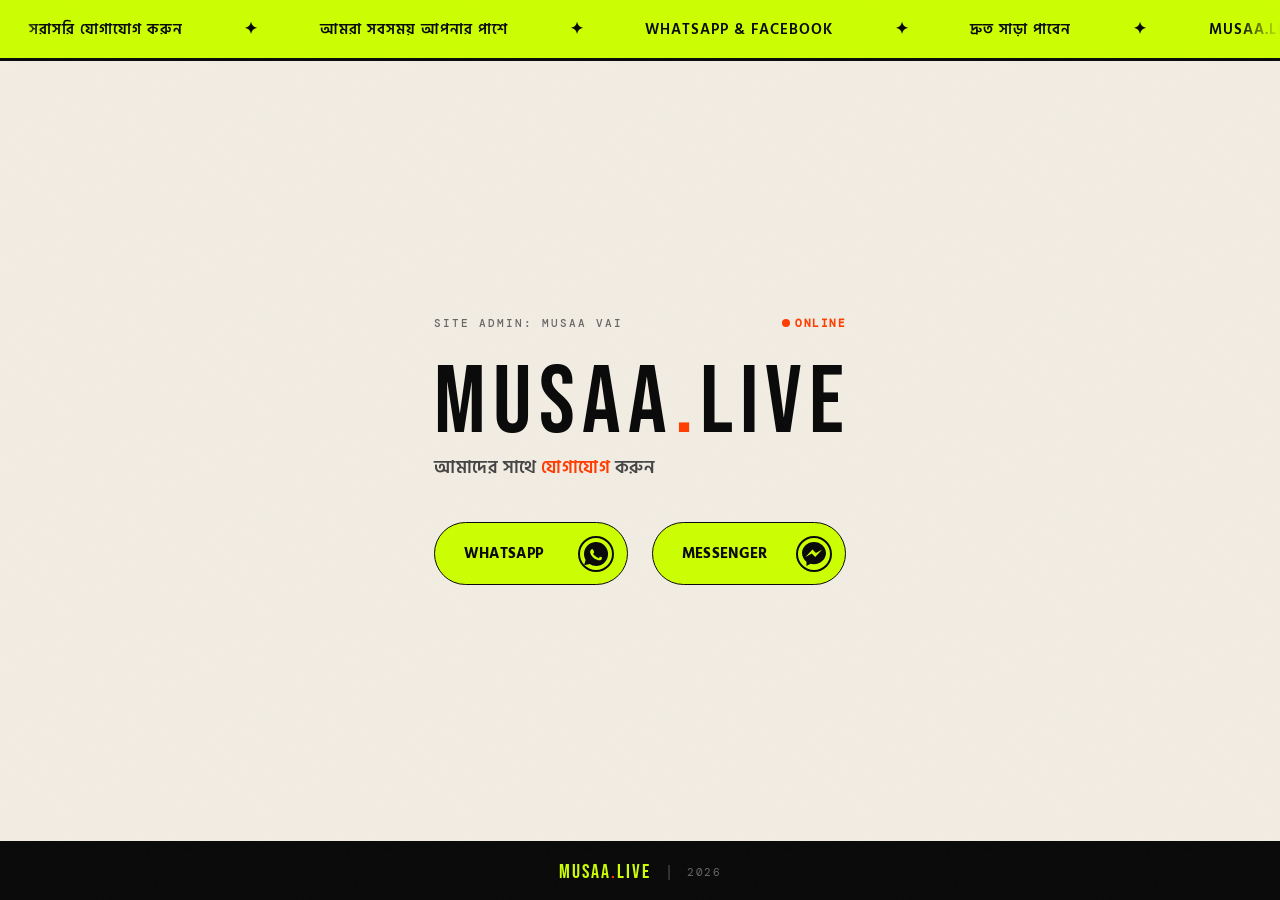
==== index.html @ 6d96a820 "Add files via upload" ====
<!DOCTYPE html>
<html lang="bn">

<head>
  <meta charset="UTF-8" />
  <meta name="viewport" content="width=device-width, initial-scale=1.0" />
  <title>Musaa.live — Agent List & Contact</title>
  <meta name="description"
    content="Musaa.live — সরাসরি যোগাযোগ করুন WhatsApp এবং Facebook এর মাধ্যমে। দ্রুত সাড়া পেতে আজই মেসেজ দিন।" />
  <meta name="keywords" content="Musaa.live, agent list, contact admin, whatsapp, facebook" />
  <meta property="og:title" content="Musaa.live — Agent Contact" />
  <meta property="og:description" content="সরাসরি যোগাযোগ করুন WhatsApp এবং Facebook এর মাধ্যমে।" />
  <meta property="og:type" content="website" />
  <meta name="robots" content="index, follow" />
  <link rel="canonical" href="https://musaa.live/" />

  <!-- Fonts -->
  <link rel="preconnect" href="https://fonts.googleapis.com" />
  <link rel="preconnect" href="https://fonts.gstatic.com" crossorigin />
  <link
    href="https://fonts.googleapis.com/css2?family=Hind+Siliguri:wght@400;500;600;700&family=Bebas+Neue&family=DM+Mono:wght@400;500;700&display=swap"
    rel="stylesheet" />

  <!-- Styles -->
  <link rel="stylesheet" href="style.css" />
</head>

<body>

  <!-- ── Ticker ── -->
  <div class="ticker" aria-hidden="true">
    <div class="ticker-track">
      <span>সরাসরি যোগাযোগ করুন</span>
      <span class="sep">✦</span>
      <span>আমরা সবসময় আপনার পাশে</span>
      <span class="sep">✦</span>
      <span>WhatsApp &amp; Facebook</span>
      <span class="sep">✦</span>
      <span>দ্রুত সাড়া পাবেন</span>
      <span class="sep">✦</span>
      <span>Musaa.live</span>
      <span class="sep">✦</span>
      <!-- duplicate for seamless loop -->
      <span>সরাসরি যোগাযোগ করুন</span>
      <span class="sep">✦</span>
      <span>আমরা সবসময় আপনার পাশে</span>
      <span class="sep">✦</span>
      <span>WhatsApp &amp; Facebook</span>
      <span class="sep">✦</span>
      <span>দ্রুত সাড়া পাবেন</span>
      <span class="sep">✦</span>
      <span>Musaa.live</span>
      <span class="sep">✦</span>
    </div>
  </div>

  <!-- ── Main ── -->
  <main>

    <!-- Top Strip -->
    <div class="top-strip">
      <span class="site-tag">Site admin: Musaa Vai</span>
      <span class="live-dot">Online</span>
    </div>

    <!-- Hero -->
    <div class="hero">
      <div class="brand-name">Musaa<span class="accent-dot">.</span>live</div>
      <p class="hero-sub">আমাদের সাথে <em>যোগাযোগ</em> করুন</p>
    </div>

    <!-- Buttons -->
    <div class="buttons-wrap">

      <!-- WhatsApp -->
      <a href="https://wa.me/917002348869" target="_blank" rel="noopener noreferrer" class="btn btn-whatsapp"
        aria-label="WhatsApp এ যোগাযোগ করুন">
        <div class="btn-inner">
          <div class="btn-text">
            <div class="btn-label">WhatsApp</div>
          </div>
          <div class="btn-icon-wrap">
            <svg width="24" height="24" viewBox="0 0 24 24" fill="none" xmlns="http://www.w3.org/2000/svg"
              aria-hidden="true">
              <path
                d="M12.031 0C5.385 0 0 5.386 0 12.032c0 2.128.552 4.2 1.602 6.02L.15 23.364l5.446-1.428A11.96 11.96 0 0 0 12.031 24c6.645 0 12.031-5.387 12.031-12.033S18.676 0 12.031 0z"
                fill="currentColor" />
              <path
                d="M18.57 15.65c-.29-.145-1.72-.85-1.986-.947-.268-.1-.462-.146-.657.146-.196.293-.75.946-.92 1.142-.167.195-.337.22-.628.073-1.196-.607-2.457-1.398-3.52-2.22-.843-.65-1.472-1.455-1.644-1.748-.173-.293-.018-.45.127-.597.13-.131.29-.34.436-.51.145-.17.195-.292.29-.487.1-.196.05-.366-.023-.513-.074-.146-.657-1.586-.9-2.17-.236-.57-.478-.493-.657-.502h-.561c-.195 0-.512.073-.78.365-.268.293-1.023.998-1.023 2.436 0 1.438 1.047 2.827 1.194 3.022.146.196 2.062 3.146 4.992 4.412.697.3 1.242.48 1.666.614.7.222 1.336.19 1.838.115.56-.083 1.72-.702 1.964-1.383.243-.68.243-1.266.17-1.388-.073-.122-.267-.195-.558-.34z"
                fill="#ccff00" />
            </svg>
          </div>
        </div>
      </a>

      <!-- Facebook -->
      <a href="https://m.me/irfanishonirob27293133" target="_blank" rel="noopener noreferrer" class="btn btn-facebook"
        aria-label="Facebook এ যোগাযোগ করুন">
        <div class="btn-inner">
          <div class="btn-text">
            <div class="btn-label">Messenger</div>
          </div>
          <div class="btn-icon-wrap">
            <svg width="24" height="24" viewBox="0 0 24 24" fill="none" xmlns="http://www.w3.org/2000/svg"
              aria-hidden="true">
              <path
                d="M12 0C5.373 0 0 4.974 0 11.111c0 3.498 1.744 6.614 4.469 8.654V24l4.088-2.242c1.092.3 2.246.464 3.443.464 6.627 0 12-4.974 12-11.111C24 4.974 18.627 0 12 0z"
                fill="currentColor" />
              <path d="M13.191 14.963l-3.308-3.518-6.425 3.518 7.04-7.469 3.393 3.517 6.34-3.517-7.04 7.469z"
                fill="#ccff00" />
            </svg>
          </div>
        </div>
      </a>

    </div>



  </main>

  <!-- ── Footer ── -->
  <footer>
    <div class="foot-brand">Musaa<span>.</span>live</div>
    <div class="foot-sep">|</div>
    <div class="foot-copy">2026</div>
  </footer>

  <!-- Scripts -->
  <script src="script.js"></script>
</body>

</html>
---- style.css ----
/* ============================================
   Musaa.live — Neo-Brutalist Contact Page
   style.css
   ============================================ */

@import url('https://fonts.googleapis.com/css2?family=Hind+Siliguri:wght@400;500;600;700&family=Bebas+Neue&family=DM+Mono:wght@400;500;700&display=swap');

/* ─── Reset & Variables ─── */
*,
*::before,
*::after {
  box-sizing: border-box;
  margin: 0;
  padding: 0;
}

:root {
  --black: #080808;
  --cream: #f2ede3;
  --wa-green: #00d84b;
  --fb-blue: #006eff;
  --accent: #ff3c00;
  --yellow: #ffe500;
  --border-w: 3px;
  --border: var(--border-w) solid var(--black);
  --shadow-sm: 5px 5px 0 var(--black);
  --shadow-md: 8px 8px 0 var(--black);
  --shadow-lg: 12px 12px 0 var(--black);
}

/* ─── Keyframes ─── */
@keyframes ticker-scroll {
  from {
    transform: translateX(0);
  }

  to {
    transform: translateX(-50%);
  }
}

@keyframes fade-up {
  from {
    opacity: 0;
    transform: translateY(24px);
  }

  to {
    opacity: 1;
    transform: translateY(0);
  }
}

@keyframes badge-float {

  0%,
  100% {
    transform: translateY(0) rotate(-2deg);
  }

  50% {
    transform: translateY(-5px) rotate(2deg);
  }
}

@keyframes icon-wiggle {

  0%,
  100% {
    transform: rotate(0deg);
  }

  20% {
    transform: rotate(-8deg) scale(1.08);
  }

  40% {
    transform: rotate(7deg) scale(1.05);
  }

  60% {
    transform: rotate(-4deg);
  }

  80% {
    transform: rotate(4deg);
  }
}

@keyframes wa-glow {

  0%,
  100% {
    box-shadow: var(--shadow-sm), 0 0 0 0 rgba(0, 216, 75, 0);
  }

  50% {
    box-shadow: var(--shadow-md), 0 0 0 8px rgba(0, 216, 75, 0.15);
  }
}

@keyframes fb-glow {

  0%,
  100% {
    box-shadow: var(--shadow-sm), 0 0 0 0 rgba(0, 110, 255, 0);
  }

  50% {
    box-shadow: var(--shadow-md), 0 0 0 8px rgba(0, 110, 255, 0.15);
  }
}

@keyframes noise {
  0% {
    background-position: 0 0;
  }

  25% {
    background-position: 3px -3px;
  }

  50% {
    background-position: -3px 3px;
  }

  75% {
    background-position: 3px 3px;
  }

  100% {
    background-position: 0 0;
  }
}

@keyframes dot-blink {

  0%,
  100% {
    opacity: 1;
  }

  50% {
    opacity: 0.3;
  }
}

@keyframes ripple-out {
  from {
    transform: scale(0);
    opacity: 0.35;
  }

  to {
    transform: scale(4);
    opacity: 0;
  }
}

@keyframes stripe-move {
  from {
    background-position: 0 0;
  }

  to {
    background-position: 40px 0;
  }
}

/* ─── Base ─── */
html,
body {
  height: 100%;
  background: var(--cream);
  color: var(--black);
  font-family: 'Hind Siliguri', sans-serif;
  overflow: hidden;
  display: flex;
  flex-direction: column;
}

/* Grain overlay */
body::after {
  content: '';
  position: fixed;
  inset: 0;
  pointer-events: none;
  z-index: 999;
  background-image: url("data:image/svg+xml,%3Csvg xmlns='http://www.w3.org/2000/svg' viewBox='0 0 200 200'%3E%3Cfilter id='g'%3E%3CfeTurbulence type='fractalNoise' baseFrequency='0.85' numOctaves='4' stitchTiles='stitch'/%3E%3C/filter%3E%3Crect width='100%25' height='100%25' filter='url(%23g)' opacity='0.035'/%3E%3C/svg%3E");
  background-size: 200px 200px;
  animation: noise 0.5s steps(1) infinite;
}

/* ─── Ticker ─── */
.ticker {
  width: 100%;
  background: #ccff00;
  color: var(--black);
  border-bottom: var(--border);
  padding: 16px 0;
  overflow: hidden;
  white-space: nowrap;
  flex-shrink: 0;
  position: relative;
}

.ticker::before,
.ticker::after {
  content: '';
  position: absolute;
  top: 0;
  bottom: 0;
  width: 40px;
  z-index: 2;
}

.ticker::before {
  left: 0;
  background: linear-gradient(to right, #ccff00, transparent);
}

.ticker::after {
  right: 0;
  background: linear-gradient(to left, #ccff00, transparent);
}

.ticker-track {
  display: inline-block;
  animation: ticker-scroll 22s linear infinite;
}

.ticker-track span {
  font-family: 'Hind Siliguri', sans-serif;
  font-size: 15px;
  font-weight: 600;
  letter-spacing: 1px;
  text-transform: uppercase;
  padding: 0 1.8rem;
}

.ticker-track .sep {
  color: var(--black);
  font-size: 16px;
}

/* ─── Main ─── */
main {
  flex: 1;
  display: flex;
  flex-direction: column;
  align-items: center;
  justify-content: center;
  padding: 2.5rem 1.5rem;
  width: 100%;
  max-width: 460px;
  margin: 0 auto;
  min-height: 0;
}

/* ─── Top Strip ─── */
.top-strip {
  width: 100%;
  display: flex;
  align-items: center;
  justify-content: space-between;
  margin-bottom: 2rem;
  animation: fade-up 0.4s 0.05s ease both;
}

.site-tag {
  font-family: 'DM Mono', monospace;
  font-size: 11px;
  font-weight: 500;
  color: #666;
  letter-spacing: 2px;
  text-transform: uppercase;
}

.live-dot {
  display: flex;
  align-items: center;
  gap: 5px;
  font-family: 'DM Mono', monospace;
  font-size: 11px;
  font-weight: 700;
  text-transform: uppercase;
  letter-spacing: 1.5px;
  color: var(--accent);
}

.live-dot::before {
  content: '';
  display: block;
  width: 8px;
  height: 8px;
  border-radius: 50%;
  background: var(--accent);
  animation: dot-blink 1.2s ease-in-out infinite;
}

/* ─── Hero ─── */
.hero {
  width: 100%;
  margin-bottom: 2.5rem;
  animation: fade-up 0.4s 0.1s ease both;
}

.brand-name {
  font-family: 'Bebas Neue', sans-serif;
  font-size: clamp(52px, 18vw, 96px);
  line-height: 0.88;
  letter-spacing: 7px;
  color: var(--black);
  text-transform: uppercase;
  position: relative;
  display: inline-block;
}

.brand-name .accent-dot {
  color: var(--accent);
}

.hero-sub {
  font-family: 'Hind Siliguri', sans-serif;
  font-size: clamp(14px, 4vw, 18px);
  font-weight: 600;
  color: #444;
  margin-top: 6px;
  text-transform: uppercase;
  letter-spacing: 0.5px;
}

.hero-sub em {
  font-style: normal;
  color: var(--accent);
}



/* ─── Buttons ─── */
.buttons-wrap {
  width: 100%;
  display: flex;
  flex-direction: row;
  justify-content: center;
  gap: 1.5rem;
}

.btn {
  position: relative;
  display: block;
  flex: 1;
  text-decoration: none;
  color: var(--black);
  border: 0.4px solid var(--black);
  border-radius: 50px;
  cursor: pointer;
  transition: transform 0.15s cubic-bezier(0.34, 1.56, 0.64, 1), box-shadow 0.15s ease;
  overflow: hidden;
  padding: 0.8rem 0.8rem 0.8rem 1.8rem;
}

.btn:hover {
  transform: translate(-3px, -3px);
}

.btn:active {
  transform: translate(4px, 4px) !important;
}

/* Animated stripe on hover */
.btn::before {
  content: '';
  position: absolute;
  inset: 0;
  opacity: 0;
  transition: opacity 0.2s;
  background-image: repeating-linear-gradient(90deg,
      transparent 0px,
      transparent 8px,
      rgba(0, 0, 0, 0.04) 8px,
      rgba(0, 0, 0, 0.04) 16px);
  background-size: 40px 100%;
  animation: stripe-move 0.6s linear infinite;
}

.btn:hover::before {
  opacity: 1;
}

.btn-inner {
  display: flex;
  align-items: center;
  justify-content: space-between;
  gap: 10px;
  position: relative;
  z-index: 1;
}

.btn-icon-wrap {
  width: 36px;
  height: 36px;
  border-radius: 50%;
  border: 2px solid var(--black);
  background: transparent;
  flex-shrink: 0;
  display: flex;
  align-items: center;
  justify-content: center;
}

.btn-icon-wrap svg {
  animation: icon-wiggle 3s ease-in-out infinite;
}

.btn-text {
  flex: 1;
}

.btn-label {
  font-family: 'Hind Siliguri', sans-serif;
  font-size: 15px;
  font-weight: 700;
  letter-spacing: 0.3px;
  line-height: 1.35;
  text-transform: uppercase;
}



/* WhatsApp */
.btn-whatsapp {
  background: #ccff00;
  animation: fade-up 0.4s 0.2s ease both;
}

.btn-whatsapp .btn-icon-wrap svg {
  animation-delay: 0s;
}



/* Facebook */
.btn-facebook {
  background: #ccff00;
  animation: fade-up 0.4s 0.3s ease both;
}

.btn-facebook .btn-icon-wrap svg {
  animation-delay: 0.6s;
}



/* ─── Ripple ─── */
.ripple-el {
  position: absolute;
  border-radius: 50%;
  width: 60px;
  height: 60px;
  margin-top: -30px;
  margin-left: -30px;
  pointer-events: none;
  background: rgba(0, 0, 0, 0.1);
  animation: ripple-out 0.7s ease-out forwards;
}



/* ─── Footer ─── */
footer {
  width: 100%;
  background: var(--black);
  border-top: var(--border);
  padding: 0.85rem 1.5rem;
  display: flex;
  align-items: center;
  justify-content: center;
  gap: 1rem;
  flex-shrink: 0;
  animation: fade-up 0.4s 0.5s ease both;
}

.foot-brand {
  font-family: 'Bebas Neue', sans-serif;
  font-size: 20px;
  letter-spacing: 2px;
  color: #ccff00;
}

.foot-brand span {
  color: var(--accent);
}

.foot-sep {
  color: #444;
  font-size: 18px;
}

.foot-copy {
  font-family: 'DM Mono', monospace;
  font-size: 11px;
  color: #666;
  letter-spacing: 1.5px;
  text-transform: uppercase;
}

/* ─── Responsive ─── */
@media (max-width: 380px) {
  .brand-name {
    font-size: 44px;
  }

  .btn {
    padding: 0.85rem 1rem;
  }

  .btn-icon-wrap {
    width: 44px;
    height: 44px;
  }

  .btn-inner {
    gap: 10px;
  }
}
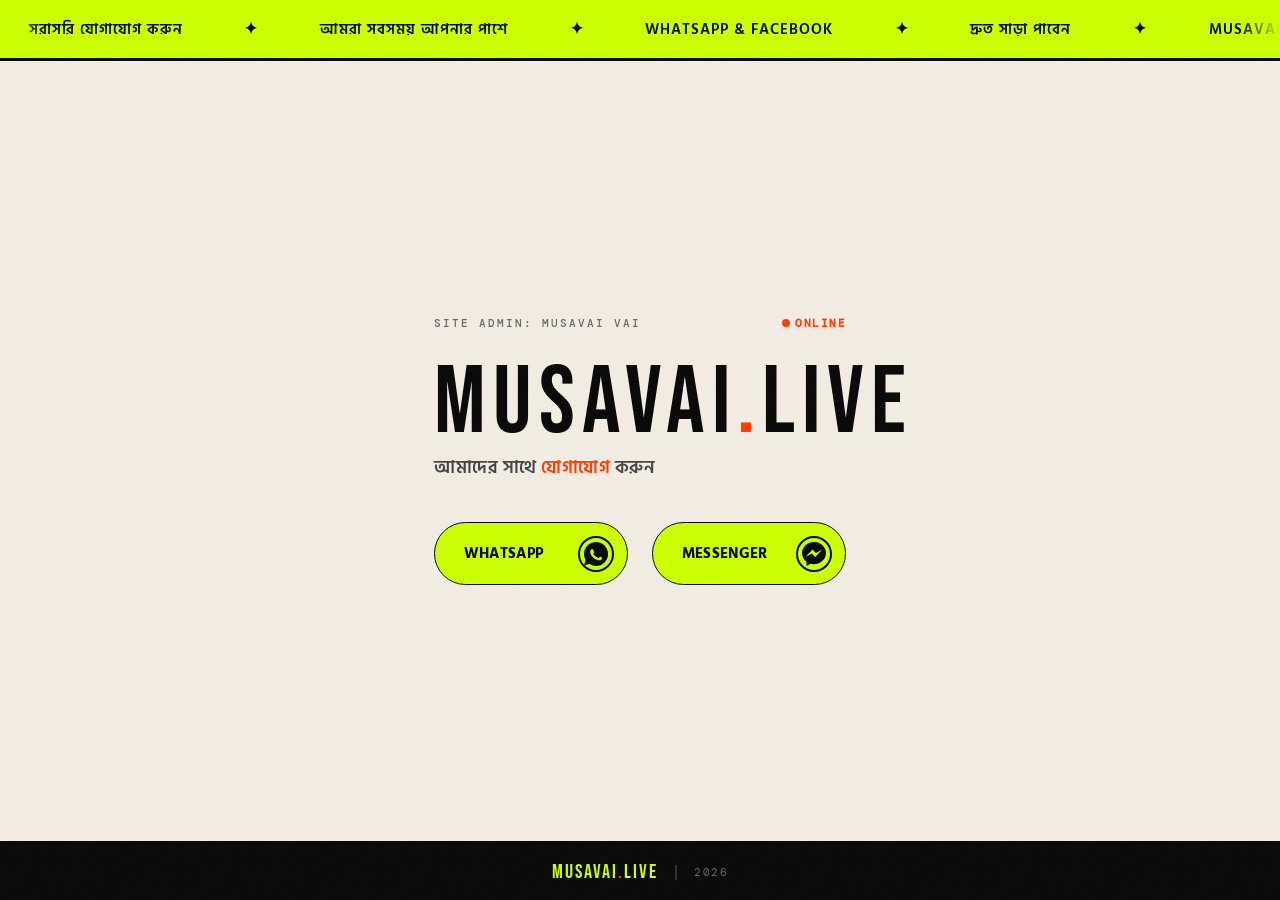
==== commit e9a7047e: "Add files via upload Musaa to Musavai" ====
--- a/index.html
+++ b/index.html
@@ -4,15 +4,15 @@
 <head>
   <meta charset="UTF-8" />
   <meta name="viewport" content="width=device-width, initial-scale=1.0" />
-  <title>Musaa.live — Agent List & Contact</title>
+  <title>Musavai.live — Agent List & Contact</title>
   <meta name="description"
-    content="Musaa.live — সরাসরি যোগাযোগ করুন WhatsApp এবং Facebook এর মাধ্যমে। দ্রুত সাড়া পেতে আজই মেসেজ দিন।" />
-  <meta name="keywords" content="Musaa.live, agent list, contact admin, whatsapp, facebook" />
-  <meta property="og:title" content="Musaa.live — Agent Contact" />
+    content="Musavai.live — সরাসরি যোগাযোগ করুন WhatsApp এবং Facebook এর মাধ্যমে। দ্রুত সাড়া পেতে আজই মেসেজ দিন।" />
+  <meta name="keywords" content="Musavai.live, agent list, contact admin, whatsapp, facebook" />
+  <meta property="og:title" content="Musavai.live — Agent Contact" />
   <meta property="og:description" content="সরাসরি যোগাযোগ করুন WhatsApp এবং Facebook এর মাধ্যমে।" />
   <meta property="og:type" content="website" />
   <meta name="robots" content="index, follow" />
-  <link rel="canonical" href="https://musaa.live/" />
+  <link rel="canonical" href="https://musavai.live/" />
 
   <!-- Fonts -->
   <link rel="preconnect" href="https://fonts.googleapis.com" />
@@ -38,7 +38,7 @@
       <span class="sep">✦</span>
       <span>দ্রুত সাড়া পাবেন</span>
       <span class="sep">✦</span>
-      <span>Musaa.live</span>
+      <span>Musavai.live</span>
       <span class="sep">✦</span>
       <!-- duplicate for seamless loop -->
       <span>সরাসরি যোগাযোগ করুন</span>
@@ -49,7 +49,7 @@
       <span class="sep">✦</span>
       <span>দ্রুত সাড়া পাবেন</span>
       <span class="sep">✦</span>
-      <span>Musaa.live</span>
+      <span>Musavai.live</span>
       <span class="sep">✦</span>
     </div>
   </div>
@@ -59,13 +59,13 @@
 
     <!-- Top Strip -->
     <div class="top-strip">
-      <span class="site-tag">Site admin: Musaa Vai</span>
+      <span class="site-tag">Site admin: Musavai Vai</span>
       <span class="live-dot">Online</span>
     </div>
 
     <!-- Hero -->
     <div class="hero">
-      <div class="brand-name">Musaa<span class="accent-dot">.</span>live</div>
+      <div class="brand-name">Musavai<span class="accent-dot">.</span>live</div>
       <p class="hero-sub">আমাদের সাথে <em>যোগাযোগ</em> করুন</p>
     </div>
 
@@ -121,7 +121,7 @@
 
   <!-- ── Footer ── -->
   <footer>
-    <div class="foot-brand">Musaa<span>.</span>live</div>
+    <div class="foot-brand">Musavai<span>.</span>live</div>
     <div class="foot-sep">|</div>
     <div class="foot-copy">2026</div>
   </footer>
--- a/style.css
+++ b/style.css
@@ -1,5 +1,5 @@
 /* ============================================
-   Musaa.live — Neo-Brutalist Contact Page
+   Musavai.live — Neo-Brutalist Contact Page
    style.css
    ============================================ */
 
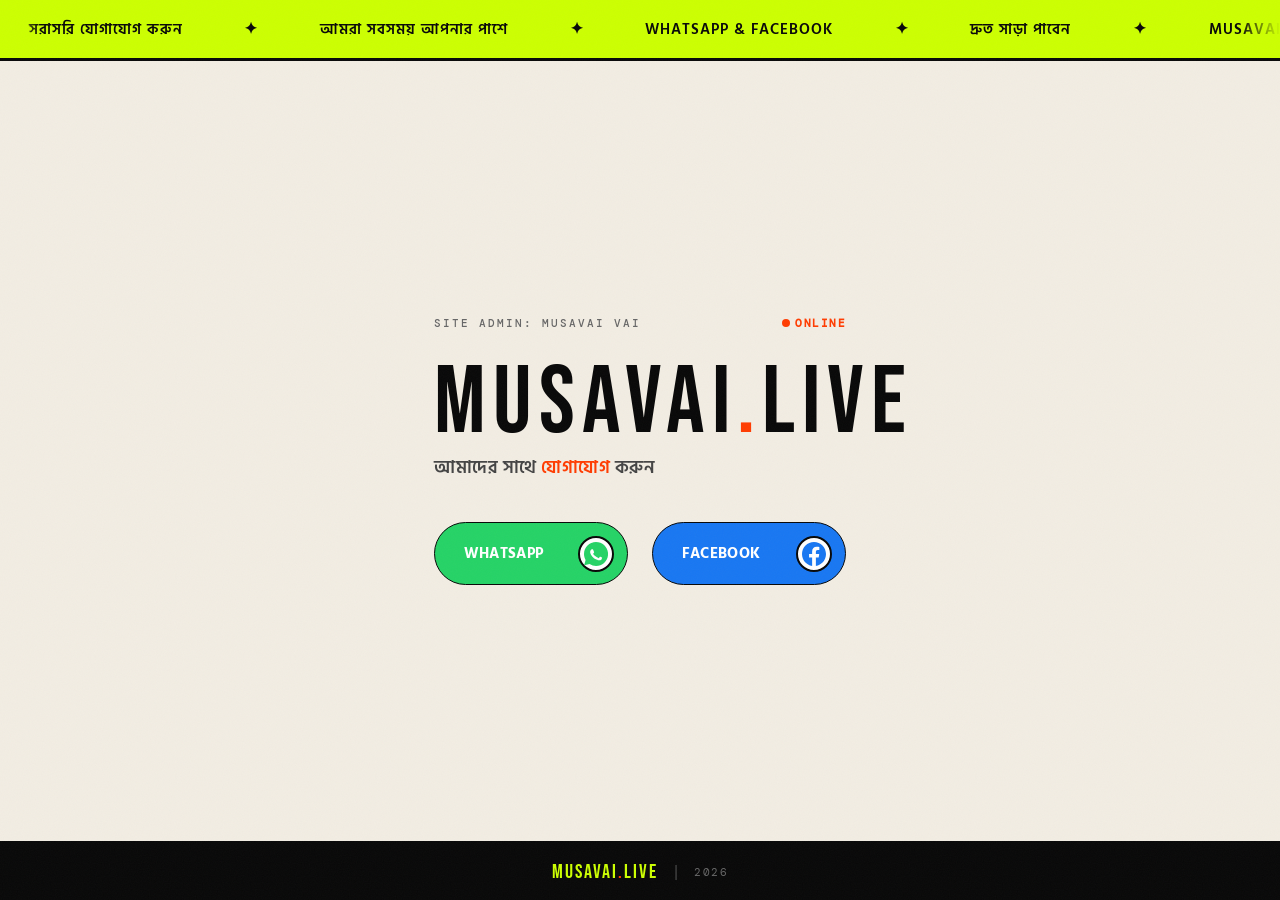
==== commit 2f0d5be8: "Add files via upload" ====
--- a/index.html
+++ b/index.html
@@ -84,10 +84,10 @@
               aria-hidden="true">
               <path
                 d="M12.031 0C5.385 0 0 5.386 0 12.032c0 2.128.552 4.2 1.602 6.02L.15 23.364l5.446-1.428A11.96 11.96 0 0 0 12.031 24c6.645 0 12.031-5.387 12.031-12.033S18.676 0 12.031 0z"
-                fill="currentColor" />
+                fill="#25D366" />
               <path
                 d="M18.57 15.65c-.29-.145-1.72-.85-1.986-.947-.268-.1-.462-.146-.657.146-.196.293-.75.946-.92 1.142-.167.195-.337.22-.628.073-1.196-.607-2.457-1.398-3.52-2.22-.843-.65-1.472-1.455-1.644-1.748-.173-.293-.018-.45.127-.597.13-.131.29-.34.436-.51.145-.17.195-.292.29-.487.1-.196.05-.366-.023-.513-.074-.146-.657-1.586-.9-2.17-.236-.57-.478-.493-.657-.502h-.561c-.195 0-.512.073-.78.365-.268.293-1.023.998-1.023 2.436 0 1.438 1.047 2.827 1.194 3.022.146.196 2.062 3.146 4.992 4.412.697.3 1.242.48 1.666.614.7.222 1.336.19 1.838.115.56-.083 1.72-.702 1.964-1.383.243-.68.243-1.266.17-1.388-.073-.122-.267-.195-.558-.34z"
-                fill="#ccff00" />
+                fill="#ffffff" />
             </svg>
           </div>
         </div>
@@ -98,16 +98,12 @@
         aria-label="Facebook এ যোগাযোগ করুন">
         <div class="btn-inner">
           <div class="btn-text">
-            <div class="btn-label">Messenger</div>
+            <div class="btn-label">Facebook</div>
           </div>
           <div class="btn-icon-wrap">
             <svg width="24" height="24" viewBox="0 0 24 24" fill="none" xmlns="http://www.w3.org/2000/svg"
               aria-hidden="true">
-              <path
-                d="M12 0C5.373 0 0 4.974 0 11.111c0 3.498 1.744 6.614 4.469 8.654V24l4.088-2.242c1.092.3 2.246.464 3.443.464 6.627 0 12-4.974 12-11.111C24 4.974 18.627 0 12 0z"
-                fill="currentColor" />
-              <path d="M13.191 14.963l-3.308-3.518-6.425 3.518 7.04-7.469 3.393 3.517 6.34-3.517-7.04 7.469z"
-                fill="#ccff00" />
+              <path d="M24 12.073C24 5.405 18.627 0 12 0S0 5.405 0 12.073C0 18.1 4.388 23.094 10.125 24v-8.437H7.078v-3.49h3.047v-2.66c0-3.025 1.792-4.697 4.533-4.697 1.312 0 2.686.236 2.686.236v2.953h-1.512c-1.49 0-1.956.93-1.956 1.886v2.282h3.328l-.532 3.49h-2.796V24C19.612 23.094 24 18.1 24 12.073z" fill="#1877F2"/>
             </svg>
           </div>
         </div>
--- a/style.css
+++ b/style.css
@@ -430,8 +430,13 @@
 
 /* WhatsApp */
 .btn-whatsapp {
-  background: #ccff00;
+  background: #25D366;
+  color: #ffffff;
   animation: fade-up 0.4s 0.2s ease both;
+}
+
+.btn-whatsapp .btn-icon-wrap {
+  background: #ffffff;
 }
 
 .btn-whatsapp .btn-icon-wrap svg {
@@ -442,8 +447,13 @@
 
 /* Facebook */
 .btn-facebook {
-  background: #ccff00;
+  background: #1877F2;
+  color: #ffffff;
   animation: fade-up 0.4s 0.3s ease both;
+}
+
+.btn-facebook .btn-icon-wrap {
+  background: #ffffff;
 }
 
 .btn-facebook .btn-icon-wrap svg {
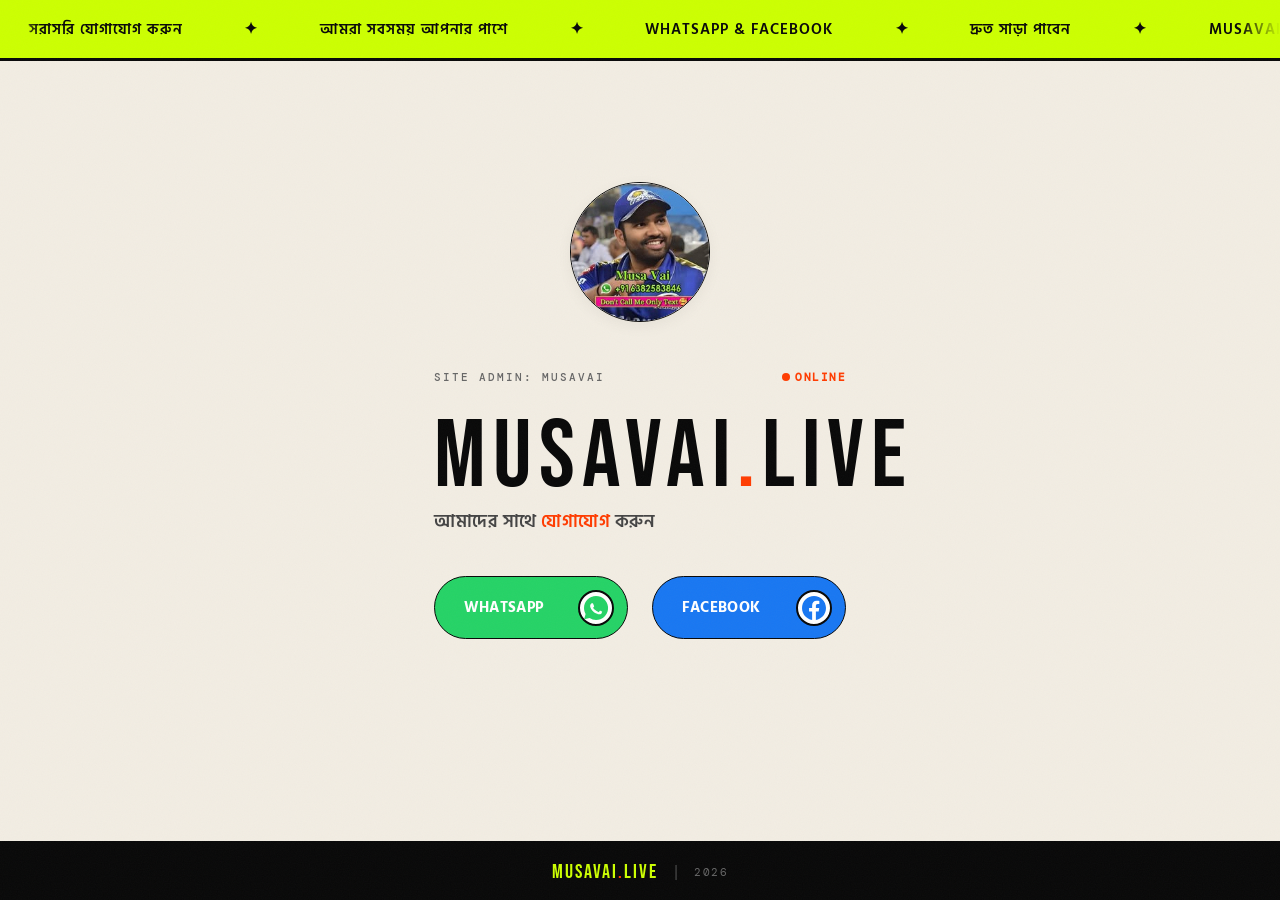
==== commit d156f6cc: "Add files via upload" ====
--- a/index.html
+++ b/index.html
@@ -57,9 +57,14 @@
   <!-- ── Main ── -->
   <main>
 
+    <!-- Profile Image -->
+    <div class="profile-wrap">
+      <img src="images/avatar.png" alt="Admin Profile" class="profile-img">
+    </div>
+
     <!-- Top Strip -->
     <div class="top-strip">
-      <span class="site-tag">Site admin: Musavai Vai</span>
+      <span class="site-tag">Site Admin: Musavai</span>
       <span class="live-dot">Online</span>
     </div>
 
@@ -73,7 +78,7 @@
     <div class="buttons-wrap">
 
       <!-- WhatsApp -->
-      <a href="https://wa.me/917002348869" target="_blank" rel="noopener noreferrer" class="btn btn-whatsapp"
+      <a href="https://wa.me/916382583846" target="_blank" rel="noopener noreferrer" class="btn btn-whatsapp"
         aria-label="WhatsApp এ যোগাযোগ করুন">
         <div class="btn-inner">
           <div class="btn-text">
@@ -94,7 +99,7 @@
       </a>
 
       <!-- Facebook -->
-      <a href="https://m.me/irfanishonirob27293133" target="_blank" rel="noopener noreferrer" class="btn btn-facebook"
+      <a href="https://www.facebook.com/170687" target="_blank" rel="noopener noreferrer" class="btn btn-facebook"
         aria-label="Facebook এ যোগাযোগ করুন">
         <div class="btn-inner">
           <div class="btn-text">
--- a/style.css
+++ b/style.css
@@ -255,6 +255,25 @@
   max-width: 460px;
   margin: 0 auto;
   min-height: 0;
+}
+
+/* ─── Profile Image ─── */
+.profile-wrap {
+  width: 100%;
+  display: flex;
+  justify-content: center;
+  margin-top: -5rem;
+  margin-bottom: 3rem;
+  animation: fade-up 0.4s 0s ease both;
+}
+
+.profile-img {
+  width: 140px;
+  height: 140px;
+  border-radius: 50%;
+  object-fit: cover;
+  border: 1px solid var(--black);
+  box-shadow: 0 4px 15px rgba(0, 0, 0, 0.05);
 }
 
 /* ─── Top Strip ─── */
